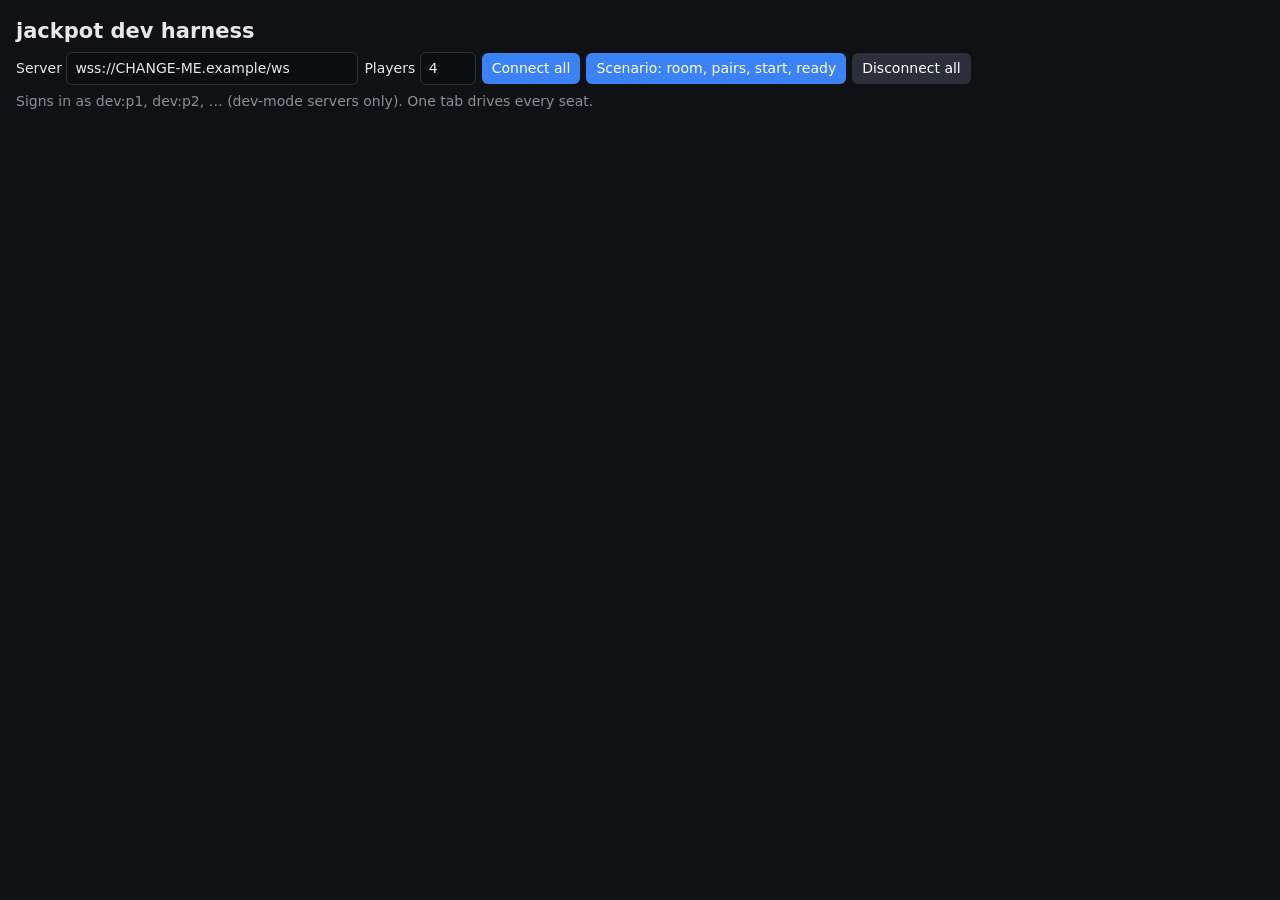
==== dev/index.html @ b447f8c6 "Add net client, state reducer and multi-seat dev harness" ====
<!doctype html>
<html lang="en">
<head>
<meta charset="utf-8">
<meta name="viewport" content="width=device-width, initial-scale=1">
<title>jackpot dev harness</title>
<link rel="stylesheet" href="../css/base.css">
<style>
  header { margin-bottom: 12px; }
  #seats { display:grid; grid-template-columns:repeat(auto-fill, minmax(340px, 1fr)); gap:12px; }
  .seat { background:var(--card); border-radius:10px; padding:10px; }
  .seat h3 { margin:0 0 6px; font-size:15px; }
  .seat section { margin:6px 0; }
  pre.log { height:110px; overflow:auto; margin:4px 0; font-size:11px; color:var(--mute); background:#0b0d11; padding:6px; border-radius:6px; white-space:pre-wrap; word-break:break-all; }
  .raw { width:100%; height:44px; font:11px monospace; }
</style>
</head>
<body>
<header>
  <h2 style="margin:0 0 6px">jackpot dev harness</h2>
  <div class="row">
    <label>Server <input id="server" size="34"></label>
    <label>Players <input id="count" type="number" min="2" max="10" value="4" style="width:56px"></label>
    <button id="connect">Connect all</button>
    <button id="scenario">Scenario: room, pairs, start, ready</button>
    <button id="disconnect" class="alt">Disconnect all</button>
    <span id="top" class="mute"></span>
  </div>
  <p class="mute" style="margin:6px 0 0">Signs in as dev:p1, dev:p2, … (dev-mode servers only). One tab drives every seat.</p>
</header>
<div id="seats"></div>
<script type="module" src="./harness.js"></script>
</body>
</html>
---- css/base.css ----
:root { color-scheme: dark; --bg:#0f1115; --card:#181b22; --fg:#e8e8ea; --mute:#8b8f98; --ok:#4ade80; --bad:#f87171; --warn:#fbbf24; --acc:#3b82f6; }
* { box-sizing: border-box; }
body { margin:0; padding:16px; background:var(--bg); color:var(--fg); font:14px/1.45 system-ui, sans-serif; }
button { padding:5px 10px; border-radius:6px; border:0; background:var(--acc); color:#fff; font:inherit; cursor:pointer; }
button:disabled { opacity:.4; cursor:default; }
button.alt { background:#2a2f3a; }
input, textarea { padding:5px 8px; border-radius:6px; border:1px solid #333; background:#0b0d11; color:var(--fg); font:inherit; }
.mute { color:var(--mute); } .ok { color:var(--ok); } .bad { color:var(--bad); } .warn { color:var(--warn); }
.row { display:flex; gap:6px; align-items:center; flex-wrap:wrap; }
.card { display:inline-flex; align-items:center; justify-content:center; width:34px; height:44px; border-radius:6px; background:#222733; font-size:20px; margin:2px; }
.card.pass { outline:2px solid var(--warn); }
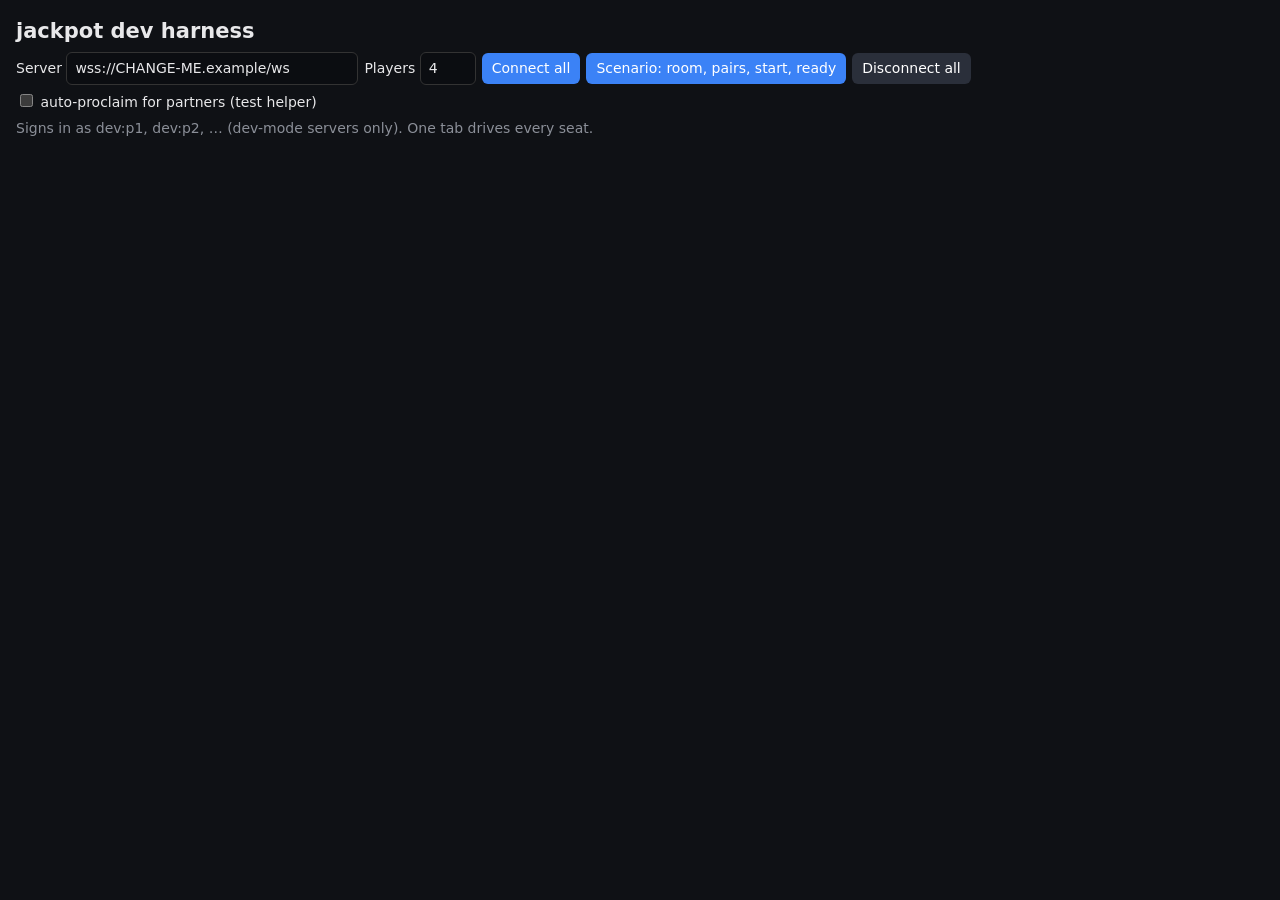
==== commit 209050b1: "Harness: fix repeated auto actions, add auto-proclaim helper; store: round_won wins is a count" ====
--- a/dev/index.html
+++ b/dev/index.html
@@ -4,6 +4,7 @@
 <meta charset="utf-8">
 <meta name="viewport" content="width=device-width, initial-scale=1">
 <title>jackpot dev harness</title>
+<link rel="icon" href="data:,">
 <link rel="stylesheet" href="../css/base.css">
 <style>
   header { margin-bottom: 12px; }
@@ -24,6 +25,7 @@
     <button id="connect">Connect all</button>
     <button id="scenario">Scenario: room, pairs, start, ready</button>
     <button id="disconnect" class="alt">Disconnect all</button>
+    <label><input id="autoproc" type="checkbox"> auto-proclaim for partners (test helper)</label>
     <span id="top" class="mute"></span>
   </div>
   <p class="mute" style="margin:6px 0 0">Signs in as dev:p1, dev:p2, … (dev-mode servers only). One tab drives every seat.</p>
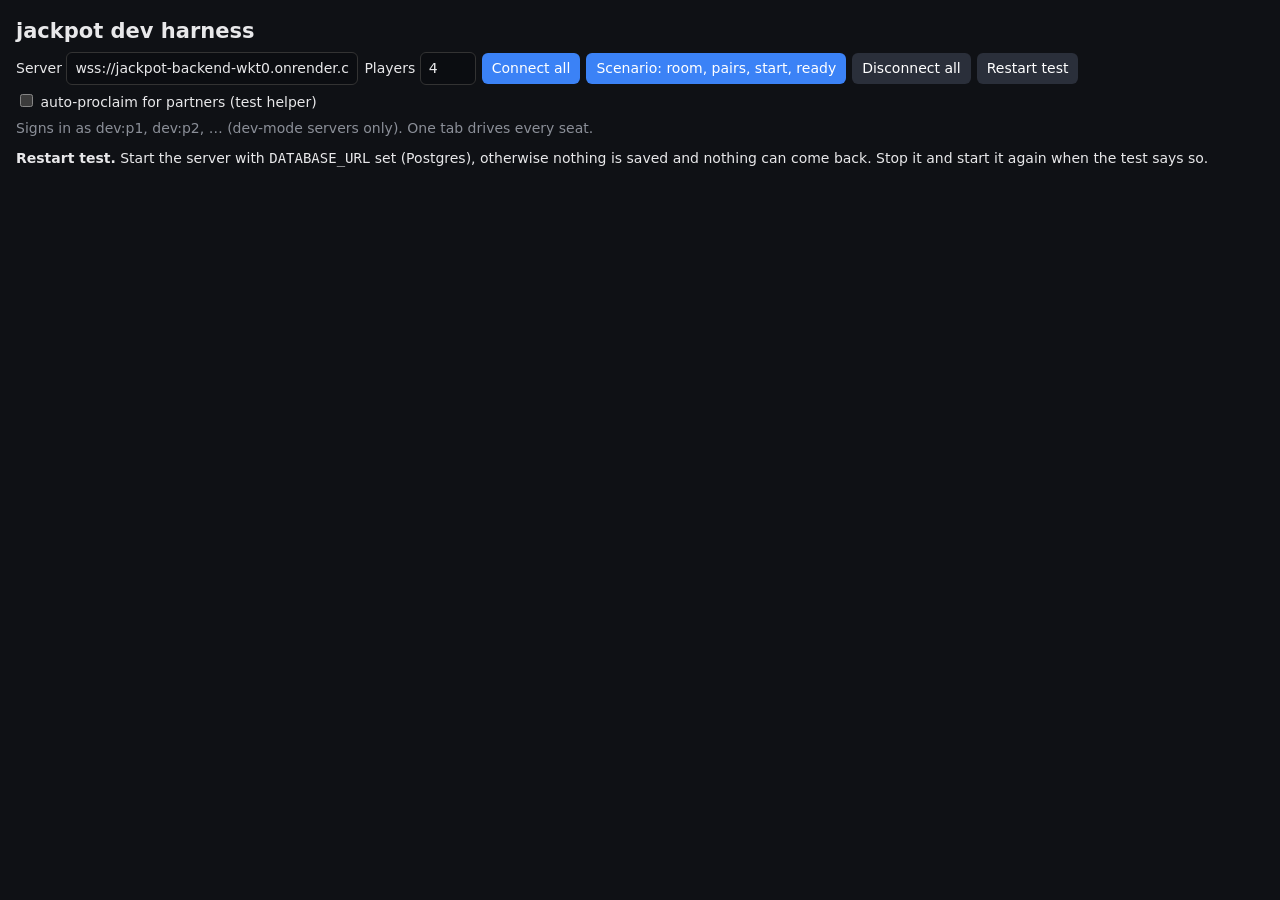
==== commit 679a397b: "Add a restart test to the harness; resume a lone paused game on its own The harness gets a Restart t" ====
--- a/dev/index.html
+++ b/dev/index.html
@@ -25,10 +25,15 @@
     <button id="connect">Connect all</button>
     <button id="scenario">Scenario: room, pairs, start, ready</button>
     <button id="disconnect" class="alt">Disconnect all</button>
+    <button id="restart" class="alt">Restart test</button>
     <label><input id="autoproc" type="checkbox"> auto-proclaim for partners (test helper)</label>
     <span id="top" class="mute"></span>
   </div>
   <p class="mute" style="margin:6px 0 0">Signs in as dev:p1, dev:p2, … (dev-mode servers only). One tab drives every seat.</p>
+  <section id="rt" style="margin-top:10px">
+    <div class="prompt"><b>Restart test.</b> Start the server with <code>DATABASE_URL</code> set (Postgres), otherwise nothing is saved and nothing can come back. Stop it and start it again when the test says so.</div>
+    <pre id="rt-log" style="margin:6px 0 0; font-size:12px; white-space:pre-wrap"></pre>
+  </section>
 </header>
 <div id="seats"></div>
 <script type="module" src="./harness.js"></script>
